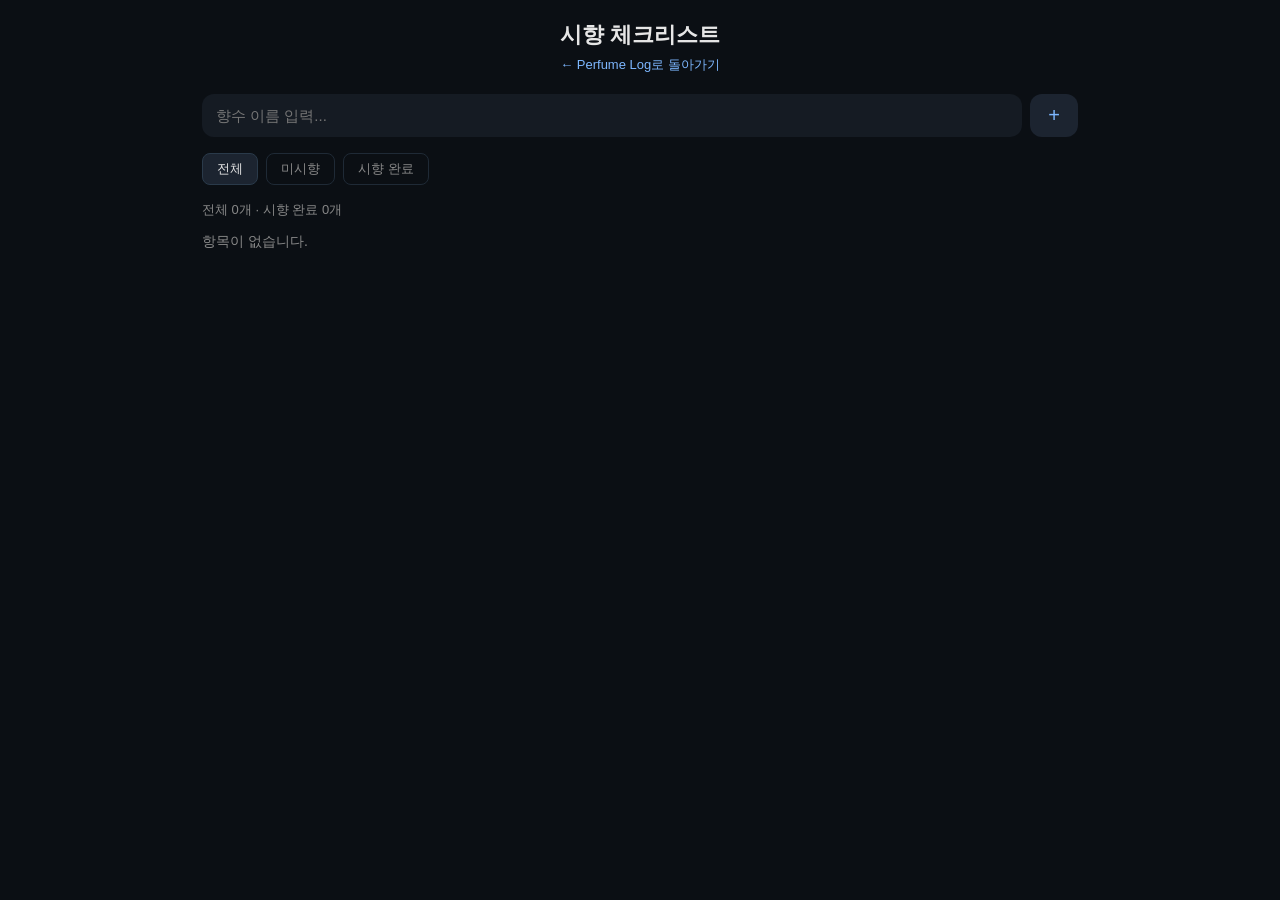
==== checklist.html @ 10b19032 "Add files via upload" ====
<!DOCTYPE html>
<html lang="ko">
<head>
  <meta charset="UTF-8">
  <meta name="viewport" content="width=device-width, initial-scale=1.0">
  <title>시향 체크리스트 | Perfume Log</title>
  <link rel="stylesheet" href="style.css">
  <link rel="stylesheet" href="checklist.css">
</head>
<body>

<div class="wrap">

  <header>
    <h1>시향 체크리스트</h1>
    <p><a href="index.html">← Perfume Log로 돌아가기</a></p>
  </header>

  <div class="input-row">
    <input id="perfume-input" type="text" placeholder="향수 이름 입력..." autocomplete="off" />
    <button onclick="addItem()">+</button>
  </div>

  <div class="tabs">
    <button class="tab active" onclick="setTab('all', this)">전체</button>
    <button class="tab" onclick="setTab('todo', this)">미시향</button>
    <button class="tab" onclick="setTab('done', this)">시향 완료</button>
  </div>

  <p id="count" class="count"></p>

  <div id="list"></div>

</div>

<script src="checklist.js"></script>

</body>
</html>
---- style.css ----
* {
  box-sizing: border-box;
}

body {
  margin: 0;
  font-family: -apple-system, BlinkMacSystemFont, "Segoe UI", sans-serif;
  background: #0b0f14;
  color: #e6e6e6;
}

.wrap {
  max-width: 900px;
  margin: 0 auto;
  padding: 20px 12px;
}

header {
  text-align: center;
  margin-bottom: 20px;
}

header h1 {
  margin: 0;
  font-size: 22px;
}

header p {
  color: #888;
  font-size: 12px;
  margin-top: 6px;
}

.search-box {
  display: flex;
  justify-content: center;
  margin-bottom: 8px;
}

.search-wrap {
  position: relative;
  width: 100%;
  max-width: 600px;
}

input {
  width: 100%;
  padding: 12px 40px 12px 14px;
  border-radius: 12px;
  border: none;
  outline: none;
  background: #151b23;
  color: white;
  font-size: 16px;
}

input:focus {
  background: #1c2430;
}

#clear-btn {
  display: none;
  position: absolute;
  right: 12px;
  top: 50%;
  transform: translateY(-50%);
  background: none;
  border: none;
  color: #888;
  font-size: 16px;
  cursor: pointer;
  padding: 0;
  line-height: 1;
}

#clear-btn:hover {
  color: #ccc;
}

.toolbar {
  display: flex;
  align-items: center;
  justify-content: space-between;
  margin-bottom: 12px;
}

#count {
  font-size: 13px;
  color: #888;
  margin: 0;
}

#random-btn {
  background: #1c2430;
  border: 1px solid #1f2a36;
  color: #7db7ff;
  font-size: 13px;
  padding: 6px 12px;
  border-radius: 8px;
  cursor: pointer;
}

#random-btn:hover {
  background: #243040;
}

.no-result {
  font-size: 14px;
  color: #888;
}

.grid {
  display: grid;
  grid-template-columns: 1fr;
  gap: 10px;
}

.card {
  background: #141a22;
  border: 1px solid #1f2a36;
  padding: 12px;
  border-radius: 12px;
}

.card a {
  color: #7db7ff;
  text-decoration: none;
  font-size: 15px;
}

.card p {
  font-size: 12px;
  color: #aaa;
  margin-top: 6px;
}
#top-btn {
  display: none;
  position: fixed;
  bottom: 24px;
  right: 24px;
  background: #1c2430;
  border: 1px solid #1f2a36;
  color: #7db7ff;
  font-size: 20px;
  width: 44px;
  height: 44px;
  border-radius: 50%;
  cursor: pointer;
}

#top-btn:hover {
  background: #243040;
}
---- checklist.css ----
.input-row {
  display: flex;
  gap: 8px;
  margin-bottom: 1rem;
}

.input-row input {
  flex: 1;
  padding: 10px 14px;
  border-radius: 12px;
  border: none;
  outline: none;
  background: #151b23;
  color: white;
  font-size: 15px;
}

.input-row input:focus {
  background: #1c2430;
}

.input-row button {
  padding: 10px 18px;
  border-radius: 12px;
  border: none;
  background: #1c2430;
  color: #7db7ff;
  font-size: 20px;
  cursor: pointer;
}

.input-row button:hover {
  background: #243040;
}

.tabs {
  display: flex;
  gap: 8px;
  margin-bottom: 1rem;
}

.tab {
  padding: 6px 14px;
  border-radius: 8px;
  border: 1px solid #1f2a36;
  background: none;
  color: #888;
  cursor: pointer;
  font-size: 13px;
}

.tab.active {
  background: #1c2430;
  color: #e6e6e6;
  border-color: #2a3a4a;
}

.count {
  font-size: 13px;
  color: #888;
  margin-bottom: 12px;
}

.item {
  display: flex;
  align-items: center;
  gap: 10px;
  background: #141a22;
  border: 1px solid #1f2a36;
  border-radius: 12px;
  padding: 12px 14px;
  margin-bottom: 8px;
}

.item.done .name {
  text-decoration: line-through;
  color: #555;
}

.check {
  width: 22px;
  height: 22px;
  border-radius: 50%;
  border: 1px solid #2a3a4a;
  background: none;
  cursor: pointer;
  color: #888;
  font-size: 13px;
  display: flex;
  align-items: center;
  justify-content: center;
  flex-shrink: 0;
}

.check.checked {
  background: #1a3a2a;
  border-color: #2a6a4a;
  color: #4aaa7a;
}

.name {
  flex: 1;
  font-size: 15px;
  color: #e6e6e6;
}

.del {
  background: none;
  border: none;
  color: #444;
  cursor: pointer;
  font-size: 18px;
  padding: 0 4px;
}

.del:hover {
  color: #ff6b6b;
}

.empty {
  font-size: 14px;
  color: #888;
}

header a {
  color: #7db7ff;
  text-decoration: none;
  font-size: 13px;
}
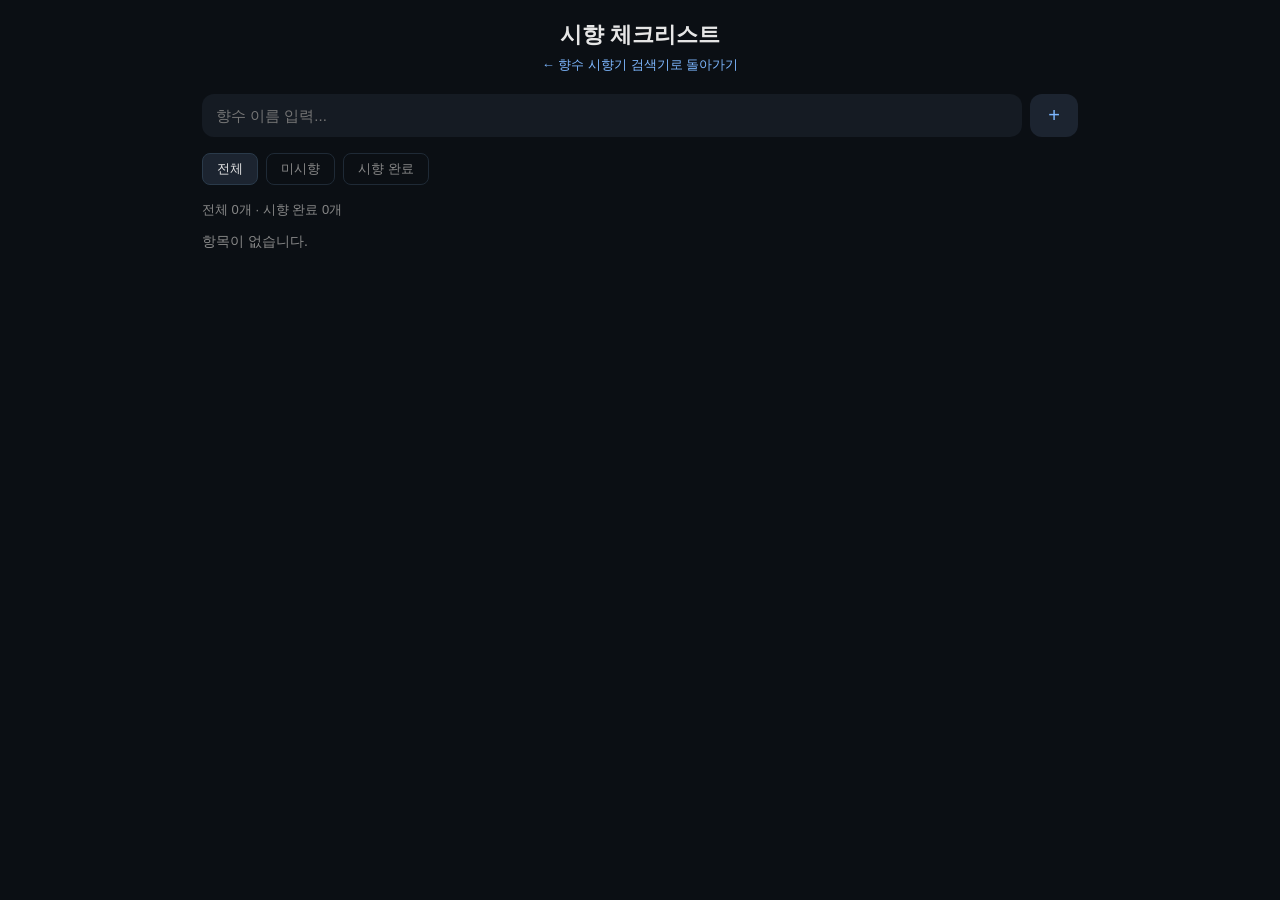
==== commit 53436cca: "Update checklist.html" ====
--- a/checklist.html
+++ b/checklist.html
@@ -13,7 +13,7 @@
 
   <header>
     <h1>시향 체크리스트</h1>
-    <p><a href="index.html">← Perfume Log로 돌아가기</a></p>
+    <p><a href="index.html">← 향수 시향기 검색기로 돌아가기</a></p>
   </header>
 
   <div class="input-row">
@@ -36,4 +36,4 @@
 <script src="checklist.js"></script>
 
 </body>
-</html>+</html>
